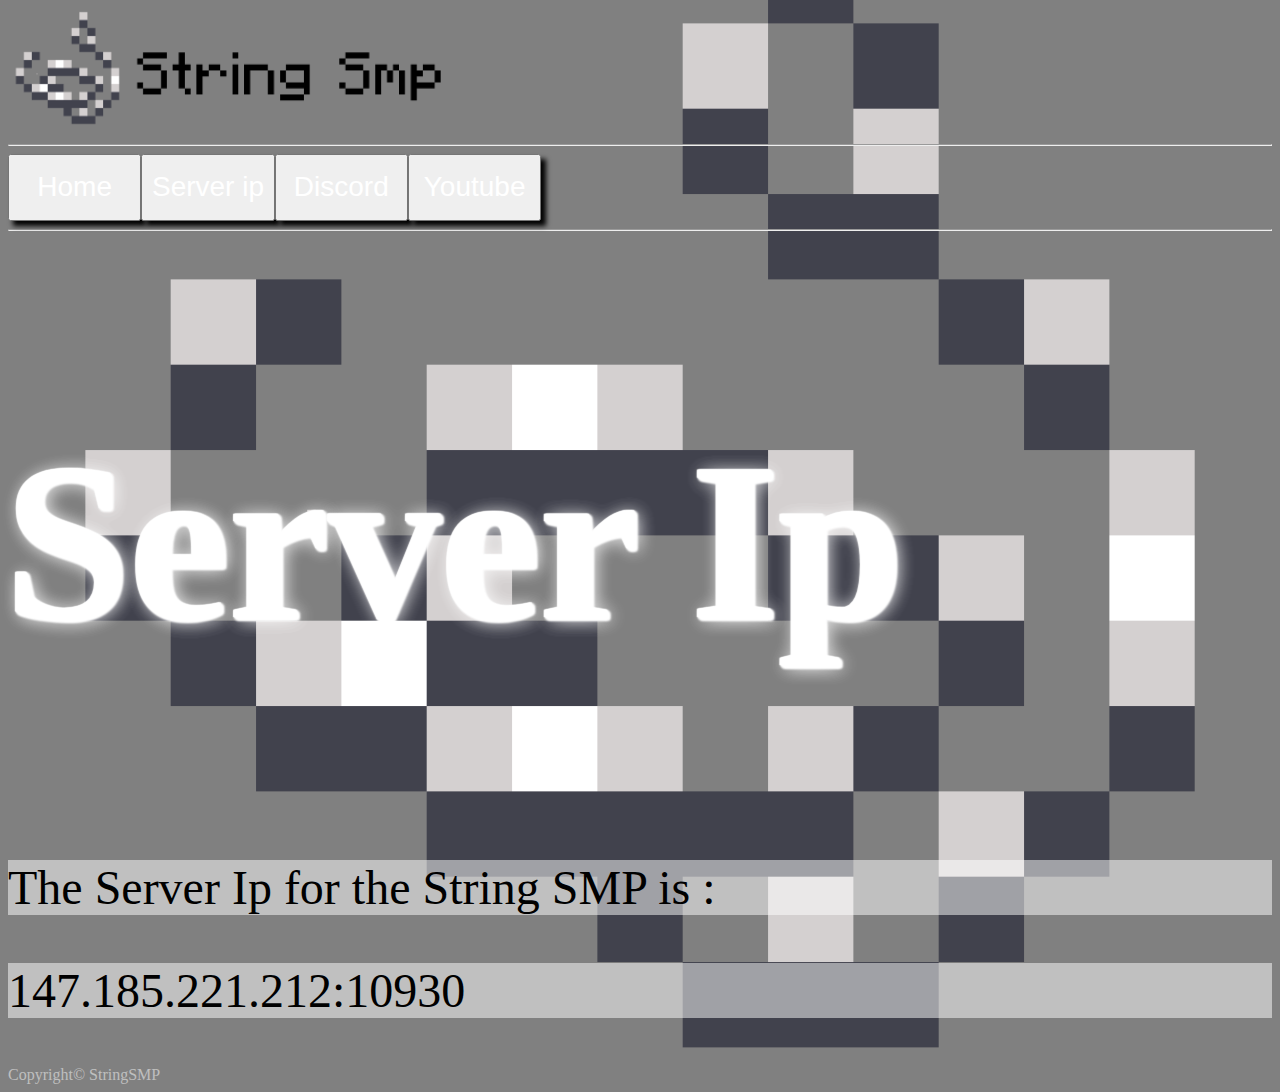
==== pages/Ezra.html @ 6cea8ed0 "Add files via upload" ====
<!DOCTYPE HTML>
<html>
  <head><title>String Smp|Server Ip</title>
  <link rel="shortcut icon" href="../images/stringicon.ico" type="image/x-icon">
  <link rel="stylesheet" href="../styles/style.css">
  <script src="../javascript/javascript.js"></script>
  </head>
<body>
  <header>
  <a href="../index.html">
<img src="../images/stringsmp.png" width="450" height="120" alt="STRING SMP" title="String SMP">
<link rel="icon" type="image/x-icon" href="../images/string - Copy.ico">
</a>
  </header>
  <hr>
  <nav>
  <table cellspacing="5" cellpadding="5">
<tr>
<button><a href="../index.html" style="text-decoration:none">Home</a></button>
<button><a href="Ezra.html" style="text-decoration:none">Server ip</a></font></button>
<button><a href="https://discord.gg/SNd9UwsNzs" style="text-decoration:none" target="_new">Discord</a><button
<button><div class="b1"><a style="text-decoration:none" href="kinkin.html">Youtube</a></div></button>
</tr> 
</table>
</nav>
<hr>
<h2>Server Ip</h2>
<body>
<p>The Server Ip for the String SMP is : </p>
<p id="p1">147.185.221.212:10930</p>
</body>
</p>
</hr>
</body>
<footer><font face="Minecraft">Copyright&copy; StringSMP</font> </footer>
---- styles/style.css ----
body{
	background-image: url("../images/stringbackground.png");
	background-color: grey;
	background-repeat: no-repeat;
	background-attachment: fixed;
	background-position: center;
	background-size: cover;
}
td{
	background-color: gray;
	color: white;
}

h2{ 
    align-items: center;
	font-size: 14em;
	font-family: "Minecraft Ten";
	transform-origin: bottom left;
	color: transparent;
	text-shadow:
	
	1px -2px 18px rgba(255,255,255,0.4),
	0px -2px 18px rgba(255,255,255,0.4),
	-1px -2px 18px rgba(255,255,255,0.4),
	
	0px -2px 3px #fff,
	-1px -2px 3px #fff,
	-2px -2px 3px #fff,
	
	-1px -3px 3px #fff,
	-2px -3px 3px #fff,
	-3px -3px 3px #fff,
	
	-2px -4px 2px #fff,
	-3px -4px 2px #fff,
	-4px -4px 2px #fff,
	
	-3px -5px 1px #fff,
	-4px -5px 1px #fff,
	-5px -5px 1px #fff;
}

p{
	font-size: 3em;
	font-family: "Minecraft";
    background-color: rgba(255,255,255,0.5);
}
a{
	
	font-size: 2.1em
}
a:link{
	color:white;
}
a:active {
	color:#a6a6a6;
}
button {
	width: 10em;
	height: 5em;
	box-shadow: 5px 5px 5px black;
}
button:hover{
	background-color:white;
}
button:active{
	background-color:grey;
}
footer{
	font-family: "Minecraft";
	color: rgba(255,255,255,0.5);
}
#p1{
	
	font-size: 3em;
	font-family: "Minecraft";
    background-color: rgba(255,255,255,0.5);
}
.b1{
	
}
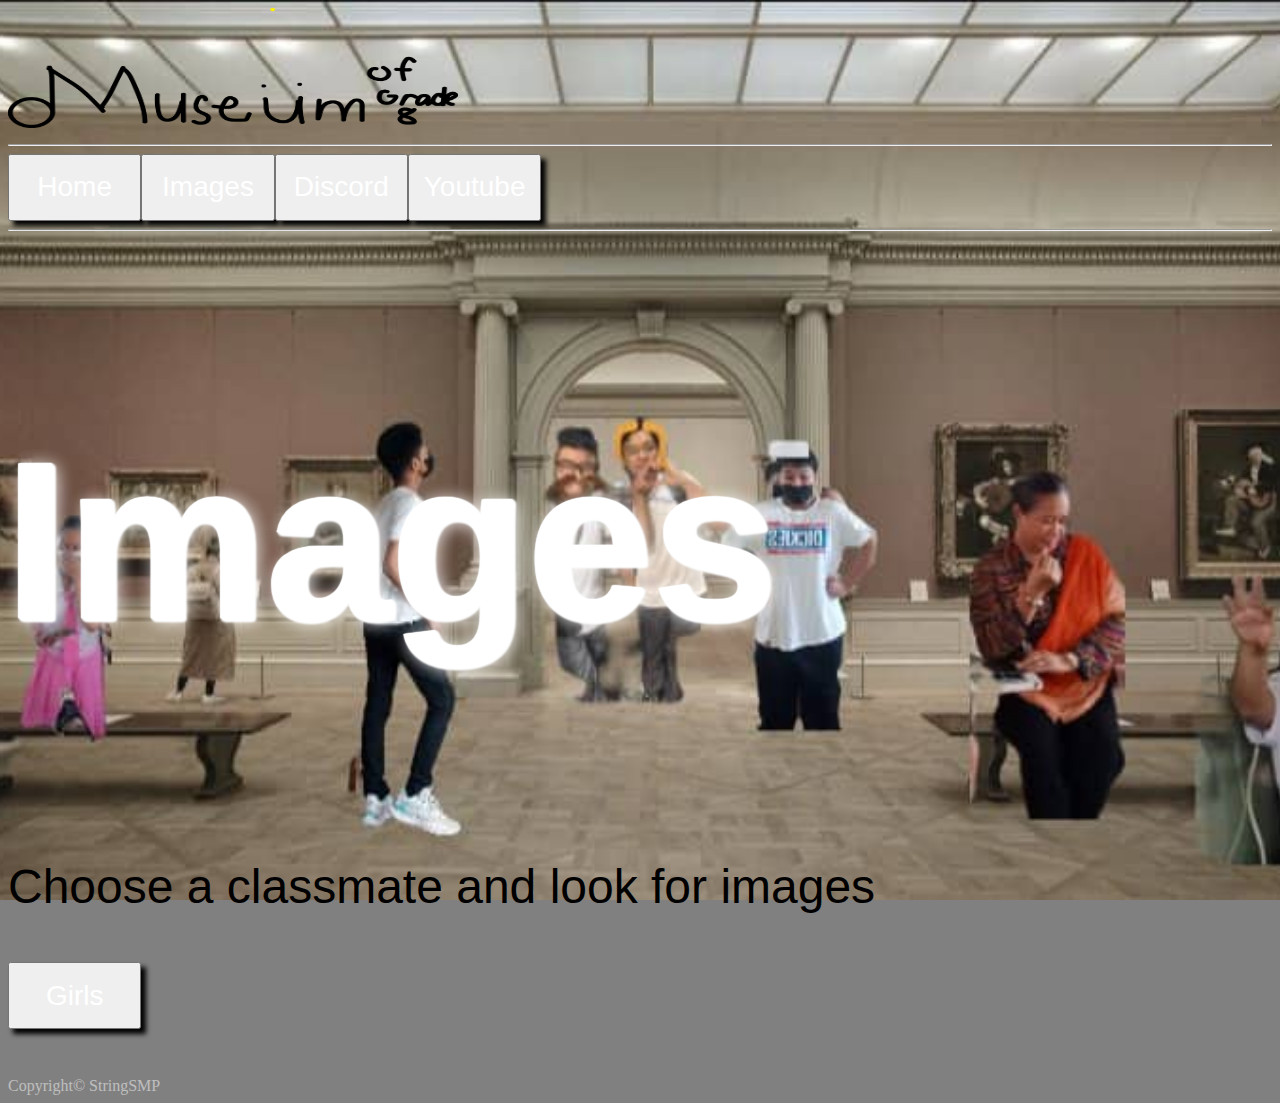
==== commit 9156c343: "Add files via upload" ====
--- a/pages/Ezra.html
+++ b/pages/Ezra.html
@@ -1,6 +1,6 @@
 <!DOCTYPE HTML>
 <html>
-  <head><title>String Smp|Server Ip</title>
+  <head><title>Images</title>
   <link rel="shortcut icon" href="../images/stringicon.ico" type="image/x-icon">
   <link rel="stylesheet" href="../styles/style.css">
   <script src="../javascript/javascript.js"></script>
@@ -8,7 +8,7 @@
 <body>
   <header>
   <a href="../index.html">
-<img src="../images/stringsmp.png" width="450" height="120" alt="STRING SMP" title="String SMP">
+<img src="../images/museum.png  " width="450" height="120" alt="STRING SMP" title="String SMP">
 <link rel="icon" type="image/x-icon" href="../images/string - Copy.ico">
 </a>
   </header>
@@ -17,19 +17,17 @@
   <table cellspacing="5" cellpadding="5">
 <tr>
 <button><a href="../index.html" style="text-decoration:none">Home</a></button>
-<button><a href="Ezra.html" style="text-decoration:none">Server ip</a></font></button>
+<button><a href="Ezra.html" style="text-decoration:none">Images</a></font></button>
 <button><a href="https://discord.gg/SNd9UwsNzs" style="text-decoration:none" target="_new">Discord</a><button
 <button><div class="b1"><a style="text-decoration:none" href="kinkin.html">Youtube</a></div></button>
 </tr> 
 </table>
 </nav>
 <hr>
-<h2>Server Ip</h2>
-<body>
-<p>The Server Ip for the String SMP is : </p>
-<p id="p1">147.185.221.212:10930</p>
+<h2>Images</h2>
+<body><p>Choose a classmate and look for images</p>
 </body>
-</p>
+</p><button><a href="girls/girls.html" style="text-decoration:none">Girls</a></button><p>
 </hr>
 </body>
 <footer><font face="Minecraft">Copyright&copy; StringSMP</font> </footer>--- a/styles/style.css
+++ b/styles/style.css
@@ -1,5 +1,5 @@
 body{
-	background-image: url("../images/stringbackground.png");
+	background-image: url("../images/ba.jpg");
 	background-color: grey;
 	background-repeat: no-repeat;
 	background-attachment: fixed;
@@ -14,7 +14,7 @@
 h2{ 
     align-items: center;
 	font-size: 14em;
-	font-family: "Minecraft Ten";
+	font-family: "Arial";
 	transform-origin: bottom left;
 	color: transparent;
 	text-shadow:
@@ -42,8 +42,8 @@
 
 p{
 	font-size: 3em;
-	font-family: "Minecraft";
-    background-color: rgba(255,255,255,0.5);
+	font-family: "Arial";
+    background-color: rgba(255, 255, 255, 0);
 }
 a{
 	
